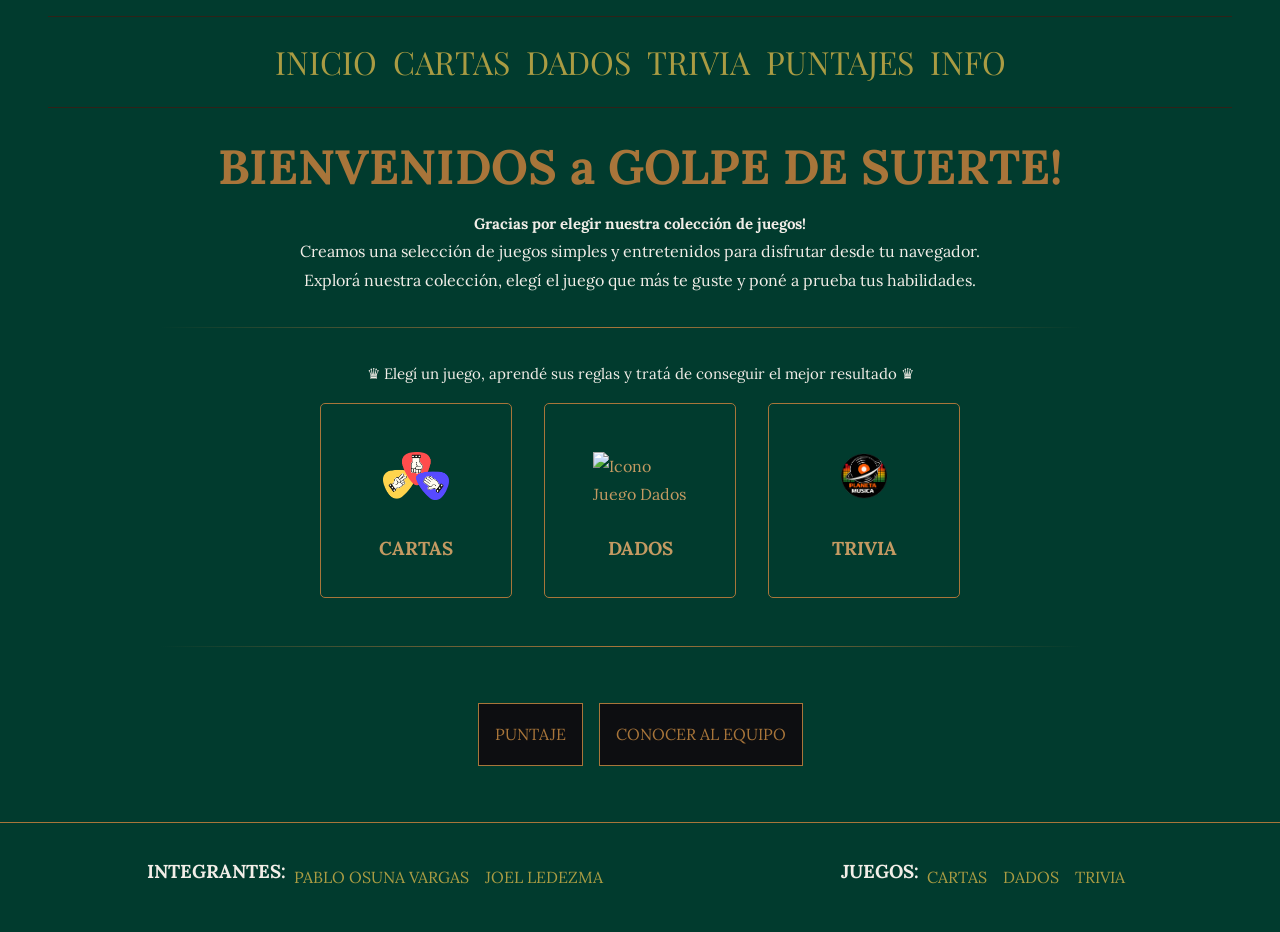
==== index.html @ bc7c161a "actualizado de <title>" ====
<!doctype html>
<html lang="es">
  <head>
    <meta charset="utf-8" />
    <link href="css/estilos.css" rel="stylesheet" />
    <!-- FUENTE TÍTULOS IMPORTANTES-->
    <link rel="preconnect" href="https://fonts.googleapis.com" />
    <link rel="preconnect" href="https://fonts.gstatic.com" crossorigin />
    <link
      href="https://fonts.googleapis.com/css2?family=Playfair+Display:ital,wght@0,400..900;1,400..900&display=swap"
      rel="stylesheet"/>
    <!--FUENTE TEXTO-->
    <link rel="preconnect" href="https://fonts.googleapis.com" />
    <link rel="preconnect" href="https://fonts.gstatic.com" crossorigin />
    <link href="https://fonts.googleapis.com/css2?family=Lora:ital,wght@0,400..700;1,400..700&family=Playfair+Display:ital,wght@0,400..900;1,400..900&display=swap" rel="stylesheet"/>
    <title>GOLPE DE SUERTE! - INICIO</title>
  </head>

  <body>
    <div id="contenedor">
      <header>
        <nav>
          <ul>
            <li><a href="index.html">INICIO</a></li>
            <li><a href="cartas.html">CARTAS</a></li>
            <li><a href="dados.html">DADOS</a></li>
            <li><a href="trivia.html">TRIVIA</a></li>
            <li><a href="puntajes.html">PUNTAJES</a></li>
            <li><a href="nosotros.html">INFO</a></li>
          </ul>
        </nav>
      </header>

      <main>
        <div class="main-contenido">
          <h2 id="bienvenida">BIENVENIDOS a GOLPE DE SUERTE!</h2>

          <section id="main-inicio">
              <p id="gracias">
                <strong>Gracias por elegir nuestra colección de juegos!</strong>
              </p>
              <p>Creamos una selección de juegos simples y entretenidos para
                disfrutar desde tu navegador. 
              <p>Explorá nuestra colección, elegí
                el juego que más te guste y poné a prueba tus habilidades.
              </p>
            </section>
          </section>

          <hr />

          <section id="bienv-juegos">
            <p class="bienv-corona">
              ♛ Elegí un juego, aprendé sus reglas y tratá de conseguir el mejor resultado ♛
            </p>
            <section id="bienv-seccionjuegos">
              <a href="cartas.html" class="bienv-tarjetas">
                <img src="img/logo-piedra-papel-tijera.png" alt="Icono Juego Cartas"/>
                <span>
                  <h3>CARTAS</h3>
                </span>
              </a>

              <a href="dados.html" class="bienv-tarjetas">
                <img src="img/dado1.png" alt="Icono Juego Dados" />
                <span>
                  <h3>DADOS</h3>
                </span>
              </a>

              <a href="trivia.html" class="bienv-tarjetas">
                <img src="img/planeta-musica.png" alt="Icono Trivia Planeta Musica"/>
                <span>
                  <h3>TRIVIA</h3>
                </span>
              </a>
            </section>
          </section>

          <hr />

          <section id="bienv-accesos">
            <div class="btns-accesos">
              <a href="puntajes.html" id="btn-iniciopuntaje">PUNTAJE</a>
              <a href="nosotros.html" id="btn-inicionosotros">CONOCER AL EQUIPO</a>
            </div>
          </section>
        </div>
      </main>

      <footer>
        <div id="footer-integrantes">
          <h3>INTEGRANTES:</h3>
          <a href="https://github.com/pablo-osuna-vargas">Pablo Osuna Vargas</a>
          <a href="https://github.com/JoelLedz">Joel Ledezma</a>
        </div>

        <div id="footer-juegos">
          <h3>JUEGOS:</h3>
          <a href="cartas.html">Cartas</a>
          <a href="dados.html">Dados</a>
          <a href="trivia.html">Trivia</a>
        </div>
      </footer>
    </div>
  </body>
</html>
---- css/estilos.css ----
/* --------------------------------------------------------------------- || GENERAL || ---------- */

* {
  margin: 0;
  padding: 0;
  box-sizing: border-box;
}

body {
  font-family: "Lora", serif;
  /*background-color: #0d0e11;*/
  background-color: #013b2e;
  line-height: 1.8; /* Mejor legibilidad*/
}

#contenedor {
  margin: 0 auto;
  width: 100%;
  max-width: 1500px;
}

/* --------------------------------------------------------------------- || HEADER || ---------- */

header {
  display: flex;
  flex-direction: column;
  padding: 1rem 3rem;
}

header a:link {
  font-family: "Playfair Display", serif;
  font-size: 2rem;
  text-decoration: none;
  color: #d4b449;
}
header a:hover {
  color: #a8753a;
}
header a:visited {
  color: #a8753a;
}
header a:active {
  color: #a8753a;
}

/* --------------------------------------------------------------------- || NAV || ---------- */

nav {
  display: flex;
  justify-content: center;
  padding: 1rem;
  border-top: 1px solid #302218;
  border-bottom: 1px solid #302218;
}

nav ul {
  display: flex;
  justify-content: center;
  list-style: none;
  margin: 0;
  padding: 0;
}

/*Iba a ser redundante si duplicaba los estilos para ambos elementos asi que simplemente los junté*/
nav a:link,
footer a:link {
  padding: 0.5rem;
  text-decoration: none;
  text-transform: uppercase;
  color: rgba(212, 180, 73, 0.8);
}

nav a:hover,
footer a:hover {
  color: rgb(212, 180, 73);
}
nav a:visited,
footer a:visited {
  color: rgb(250, 120, 73);
}

nav a:active,
footer a:active {
  color: rgb(212, 120, 173);
}

/* --------------------------------------------------------------------- || MAIN || ---------- */
main {
  margin: 0 10rem;
  color: #f2eee8;
}

.main-contenido {
  display: flex;
  flex-direction: column;
}

#bienvenida {
  align-self: center;
  color: #a8753a;
  font-size: 3rem;
}

#bienv-frase {
  font-size: 20px;
}

#bienv-intro {
  margin: 1rem 5rem;
  padding: 1rem;
}

.bienv-corona,
#gracias {
  text-align: center;
  font-size: 15px;
}

#bienv-seccionjuegos {
  display: flex;
  flex-flow: row wrap;
}

#main-inicio,
#bienv-juegos,
#bienv-accesos {
  display: flex;
  flex-direction: column;
  justify-content: center;
  align-items: center;
  text-align: justify;
}

.bienv-tarjetas {
  display: flex;
  flex-direction: column;
  align-items: center;
  gap: 1rem;
  margin: 1rem;
  padding: 2rem !important;
  text-decoration: none;
  border: 1px solid #a8753a;
  border-radius: 5px;
  width: 12rem;
  color: #c49a62;
  transition: transform 0.3s;
}

.bienv-tarjetas:hover {
  transform: scale(1.1);
}

#bienv-accesos {
  display: flex;
  flex-direction: column;
}

.btns-accesos {
  display: flex;
  flex-direction: row;
  margin: 1rem;
  gap: 1rem;
  padding: 0.5rem;
}

.bienv-tarjetas img {
  height: 5rem;
}

#btn-juegorandom,
#btn-iniciopuntaje,
#btn-inicionosotros {
  padding: 1rem;
  background-color: #0d0e11;
  color: #a8753a;
  border: 1px solid #a8753a;
  text-decoration: none;
  transition:
    transform 0.3s,
    color 0.3s;
}

#btn-juegorandom:hover,
#btn-iniciopuntaje:hover,
#btn-inicionosotros:hover {
  color: #8b6540;
  border: 1px solid #8b6540;
  transform: scale(1.1);
}

#main-tablero {
  display: flex;
  flex-direction: column;
  align-items: center;
  height: fit-content;
  width: 25%;
  padding: 1rem;
}

#btns-bienv {
  display: flex;
  justify-content: center;
  gap: 1rem;
}

hr {
  width: 96%;
  border: none;
  height: 1px;
  background: linear-gradient(to right, transparent, #a8753a, transparent);
  margin: 2rem 0;
}

/* --------------------------------------------------------------------- || FOOTER || ---------- */
footer {
  display: flex;
  justify-content: space-around;
  align-items: center;
  margin-top: 2rem;
  padding: 2rem;
  border-top: 1px solid #a8753a;
}

#footer-integrantes,
#footer-juegos {
  display: flex;
  flex-direction: row;
  text-transform: uppercase;
}

footer h3 {
  color: #f2eee8;
}


/*/////////////////////////// Pantalla inicio //////////////////////////////// */

#play {
    height: 35rem;
    background-color: #018164;
    margin-left: 4rem;
    margin-right: 4rem;
    display: flex;
    justify-content: center;
align-items: center;
flex-direction: column;

}
#play img {
    width: 30%;
    margin-bottom: 4rem;
}

/*/////////////////////////// Pantalla reglas //////////////////////////////// */

#reglas{
    color: white;
    background-color: #018164;
    height: 35rem;
    padding-top: 0.5rem;
    margin-left: 4rem;
    margin-right: 4rem;
    display: flex;
    justify-content: center;
    align-items: center;
    flex-direction: column;
}



/* ============== */
/* ESTILOS CARTAS */
/* ============== */

/*/////////////////////////// Pantalla tableros //////////////////////////////// */

#tableroUno{
    color: white;
    background-color: #018164;
     height: 35rem;
    padding-top: 0.5rem;
    margin-left: 4rem;
    margin-right: 4rem;
    border: 0.3rem solid #ff4d4d;
}
#tableroUno img {
    width: 30%;
}
#tablero-dos{
    color: white;
    background-color: #018164;
     height: 35rem;
    padding-top: 0.5rem;
    margin-left: 4rem;
    margin-right: 4rem;
    border: 0.3rem solid #ffd44d;
}
#tablero-dos img {
    width: 30%;
}
.puntaje{
    margin-top: 2rem;
    margin-bottom: 0.5rem;
}
#cartas ,#cartas-dos{
    display: flex;
    justify-content: center;
    align-items: center;
    width: 40rem;
    margin: 0 auto;
}

#tiempo {
    margin-left: 63rem;
}
#cartas button img{
    width: 100%;
    
}
#cartas-dos button img{
    width: 100%;
}
/*/////////////////////////// Pantalla de ganste //////////////////////////////// */
#ganaste{
    background-color: #018164;
    color: white;
     height: 35rem;
    padding-top: 0.5rem;
    margin-left: 4rem;
    margin-right: 4rem;
}
#ganaste img {
    width: 45%;
    margin-top: 2rem;
}
#inicio {
    margin-left: 1rem;
}






/* ============== */
/* ESTILOS TRIVIA */
/* ============== */
.trivia,
.portada,
.instrucciones,
.juego,
.interfaz,
.tablero2 {
  display: flex;
  justify-content: center;
  align-items: center;
}

.trivia,
.portada,
.instrucciones,
.juego {
  flex-direction: column;
}

.interfaz,
.tablero2 {
  flex-direction: row;
}

.tablero1 {
  display: block;
}
.tablero1,
.tablero2 {
  width: 50%;
}
.tablero1 div {
  margin: 1rem;
  padding: 1rem;
}

.pregunta,
.mensaje {
  width: 100%;
  height: 3rem;
}

/* estilo para span de pregunta */
.jugadorActual {
  font-weight: bold;
  font-size: 1.4rem;
  color: rgba(250, 0, 70, 1);
  text-transform: uppercase;
}

.instrucciones ul {
  margin: 0;
  padding: 0;
}
.ayuda {
  position: absolute;
  background-color: rgba(250, 220, 0, 0.9);
}
.ayuda ul {
  margin: 0;
  padding: 0;
}
.instrucciones ul li,
.ayuda ul li {
  display: block;
}

img {
  margin: 0;
  padding: 1rem;
}

#bloques1,
#bloques2 {
  width: 8rem;
  height: 25rem;
  display: flex;
  flex-direction: column;
  justify-content: flex-end;
}

.bloque {
  width: 90%;
  height: 4rem;
  margin: 0;
  flex-shrink: 0;
  display: flex;
  align-items: center;
  justify-content: center;
}

.negro {
  background-color: black;
}
.azul {
  background-color: blue;
}
.rojo {
  background-color: red;
}
.verde {
  background-color: green;
}
.amarillo {
  background-color: yellow;
}
.blanco {
  background-color: white;
}

/* ======================= */
/* ESTILOS PUNTAJES TRIVIA */
/* ======================= */
#rankingTrivia {
  display: flex;
  justify-content: center;
  align-items: center;
}

#rankingTrivia ol {
  margin: 0;
  padding: 0;
}

/* ================== */
/* FIN ESTILOS TRIVIA */
/* ================== */
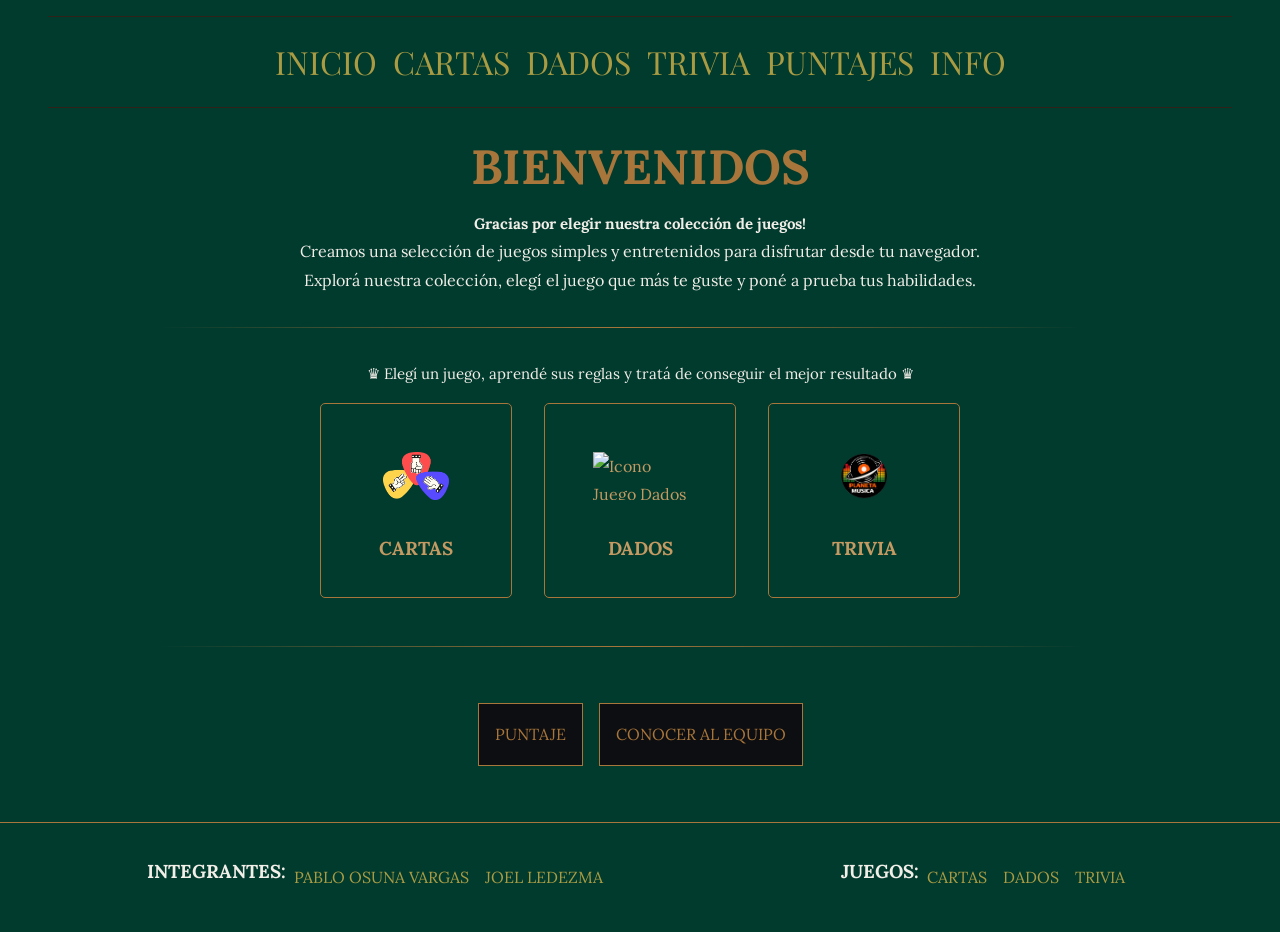
==== commit 56de1dd4: "Merge branch 'main' of https://github.com/pablo-osuna-vargas/IG2026-Tp1-juegos" ====
--- a/index.html
+++ b/index.html
@@ -13,7 +13,7 @@
     <link rel="preconnect" href="https://fonts.googleapis.com" />
     <link rel="preconnect" href="https://fonts.gstatic.com" crossorigin />
     <link href="https://fonts.googleapis.com/css2?family=Lora:ital,wght@0,400..700;1,400..700&family=Playfair+Display:ital,wght@0,400..900;1,400..900&display=swap" rel="stylesheet"/>
-    <title>GOLPE DE SUERTE! - INICIO</title>
+    <title>TP1 - INICIO</title>
   </head>
 
   <body>
@@ -33,7 +33,7 @@
 
       <main>
         <div class="main-contenido">
-          <h2 id="bienvenida">BIENVENIDOS a GOLPE DE SUERTE!</h2>
+          <h2 id="bienvenida">BIENVENIDOS</h2>
 
           <section id="main-inicio">
               <p id="gracias">
@@ -92,7 +92,7 @@
         <div id="footer-integrantes">
           <h3>INTEGRANTES:</h3>
           <a href="https://github.com/pablo-osuna-vargas">Pablo Osuna Vargas</a>
-          <a href="https://github.com/JoelLedz">Joel Ledezma</a>
+          <a href="https://github.com/">Joel Ledezma</a>
         </div>
 
         <div id="footer-juegos">
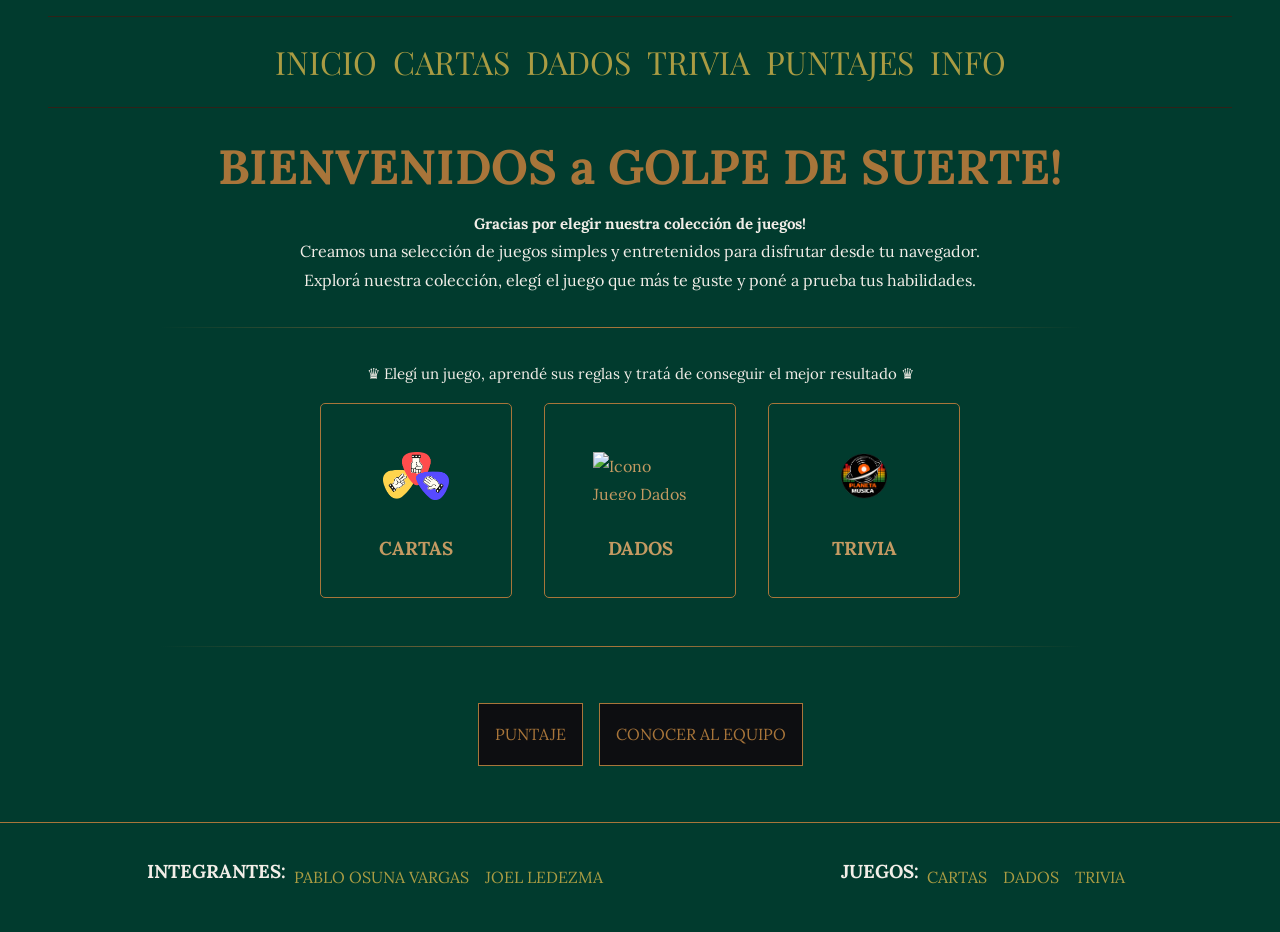
==== commit c6865340: "Merge branch 'main' of https://github.com/pablo-osuna-vargas/IG2026-Tp1-juegos" ====
--- a/index.html
+++ b/index.html
@@ -13,7 +13,7 @@
     <link rel="preconnect" href="https://fonts.googleapis.com" />
     <link rel="preconnect" href="https://fonts.gstatic.com" crossorigin />
     <link href="https://fonts.googleapis.com/css2?family=Lora:ital,wght@0,400..700;1,400..700&family=Playfair+Display:ital,wght@0,400..900;1,400..900&display=swap" rel="stylesheet"/>
-    <title>TP1 - INICIO</title>
+    <title>GOLPE DE SUERTE! - INICIO</title>
   </head>
 
   <body>
@@ -33,7 +33,7 @@
 
       <main>
         <div class="main-contenido">
-          <h2 id="bienvenida">BIENVENIDOS</h2>
+          <h2 id="bienvenida">BIENVENIDOS a GOLPE DE SUERTE!</h2>
 
           <section id="main-inicio">
               <p id="gracias">
@@ -92,7 +92,7 @@
         <div id="footer-integrantes">
           <h3>INTEGRANTES:</h3>
           <a href="https://github.com/pablo-osuna-vargas">Pablo Osuna Vargas</a>
-          <a href="https://github.com/">Joel Ledezma</a>
+          <a href="https://github.com/JoelLedz">Joel Ledezma</a>
         </div>
 
         <div id="footer-juegos">
--- a/css/estilos.css
+++ b/css/estilos.css
@@ -233,10 +233,15 @@
 }
 
 
+/* =================================================================================================*/
+/* ===================================  ESTILOS CARTAS  ============================================*/
+/* =================================================================================================*/
+
 /*/////////////////////////// Pantalla inicio //////////////////////////////// */
 
 #play {
     height: 35rem;
+    width: 70rem;
     background-color: #018164;
     margin-left: 4rem;
     margin-right: 4rem;
@@ -247,8 +252,12 @@
 
 }
 #play img {
-    width: 30%;
+    width: 35%;
     margin-bottom: 4rem;
+}
+#btJugar {
+  width: 10rem;
+  height: 2rem;
 }
 
 /*/////////////////////////// Pantalla reglas //////////////////////////////// */
@@ -257,65 +266,68 @@
     color: white;
     background-color: #018164;
     height: 35rem;
-    padding-top: 0.5rem;
+    width: 70rem;
+    padding: 3rem;
     margin-left: 4rem;
     margin-right: 4rem;
-    display: flex;
+}
+#reglas ul {
+  list-style: none;
+}
+#btcSig {
+  margin-top: 2rem;
+    width: 10rem;
+  height: 2rem;
+}
+/*/////////////////////////// Pantalla tableros //////////////////////////////// */
+
+#tableroUno{
+    color: white;
+     text-align: center;
+    background-color: #018164;
+    height: 35rem;
+    width: 70rem;
+    padding-top: 0.5rem;
+    border: 0.3rem solid #ff4d4d;
+}
+#tableroUno img {
+   display: flex;
     justify-content: center;
     align-items: center;
-    flex-direction: column;
-}
-
-
-
-/* ============== */
-/* ESTILOS CARTAS */
-/* ============== */
-
-/*/////////////////////////// Pantalla tableros //////////////////////////////// */
-
-#tableroUno{
+    width: 30%;
+    margin: 0 auto;
+}
+#tablero-dos{
     color: white;
+     text-align: center;
     background-color: #018164;
      height: 35rem;
-    padding-top: 0.5rem;
-    margin-left: 4rem;
-    margin-right: 4rem;
-    border: 0.3rem solid #ff4d4d;
-}
-#tableroUno img {
-    width: 30%;
-}
-#tablero-dos{
-    color: white;
-    background-color: #018164;
-     height: 35rem;
+    width: 70rem;
     padding-top: 0.5rem;
     margin-left: 4rem;
     margin-right: 4rem;
     border: 0.3rem solid #ffd44d;
 }
 #tablero-dos img {
+   display: flex;
+    justify-content: center;
+    align-items: center;
+        margin: 0 auto;
     width: 30%;
 }
 .puntaje{
     margin-top: 2rem;
-    margin-bottom: 0.5rem;
 }
 #cartas ,#cartas-dos{
     display: flex;
     justify-content: center;
     align-items: center;
-    width: 40rem;
+    width: 30rem;
     margin: 0 auto;
-}
-
-#tiempo {
-    margin-left: 63rem;
+    margin-top: 0.5rem;
 }
 #cartas button img{
     width: 100%;
-    
 }
 #cartas-dos button img{
     width: 100%;
@@ -323,18 +335,25 @@
 /*/////////////////////////// Pantalla de ganste //////////////////////////////// */
 #ganaste{
     background-color: #018164;
+     text-align: center;
     color: white;
      height: 35rem;
-    padding-top: 0.5rem;
-    margin-left: 4rem;
-    margin-right: 4rem;
+    width: 70rem;
+
 }
 #ganaste img {
+  display: flex;
+    justify-content: center;
+    align-items: center;
+      margin: 0 auto;
+      margin-top: 2rem;
     width: 45%;
-    margin-top: 2rem;
 }
 #inicio {
-    margin-left: 1rem;
+     text-align: center;
+    margin-top: 1rem;
+      width: 10rem;
+      height: 2rem;
 }
 
 
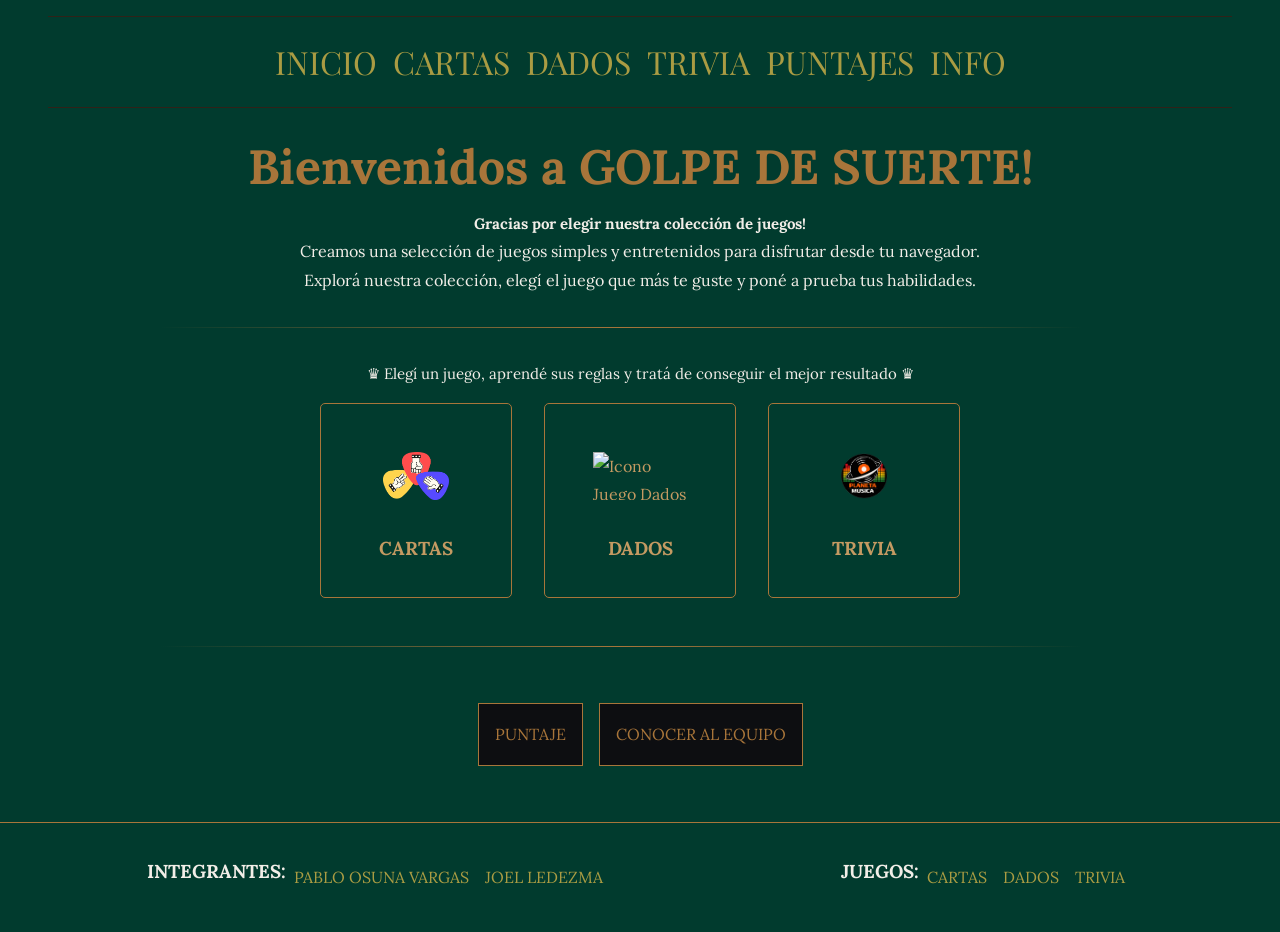
==== commit b14dc02a: "actualizacion README y estilos trivia" ====
--- a/index.html
+++ b/index.html
@@ -33,7 +33,7 @@
 
       <main>
         <div class="main-contenido">
-          <h2 id="bienvenida">BIENVENIDOS a GOLPE DE SUERTE!</h2>
+          <h2 id="bienvenida">Bienvenidos a GOLPE DE SUERTE!</h2>
 
           <section id="main-inicio">
               <p id="gracias">
--- a/css/estilos.css
+++ b/css/estilos.css
@@ -419,7 +419,7 @@
 }
 .ayuda {
   position: absolute;
-  background-color: rgba(250, 220, 0, 0.9);
+  background-color: rgba(220, 100, 0, 1.0);
 }
 .ayuda ul {
   margin: 0;
@@ -442,6 +442,7 @@
   display: flex;
   flex-direction: column;
   justify-content: flex-end;
+  border: solid whitesmoke; 1px;
 }
 
 .bloque {
@@ -476,13 +477,13 @@
 /* ======================= */
 /* ESTILOS PUNTAJES TRIVIA */
 /* ======================= */
-#rankingTrivia {
-  display: flex;
-  justify-content: center;
-  align-items: center;
-}
-
-#rankingTrivia ol {
+#rankingTrivia, #rankingPpt {
+  display: flex;
+  justify-content: center;
+  align-items: center;
+}
+
+#rankingTrivia ol, #rankingPpt ol {
   margin: 0;
   padding: 0;
 }
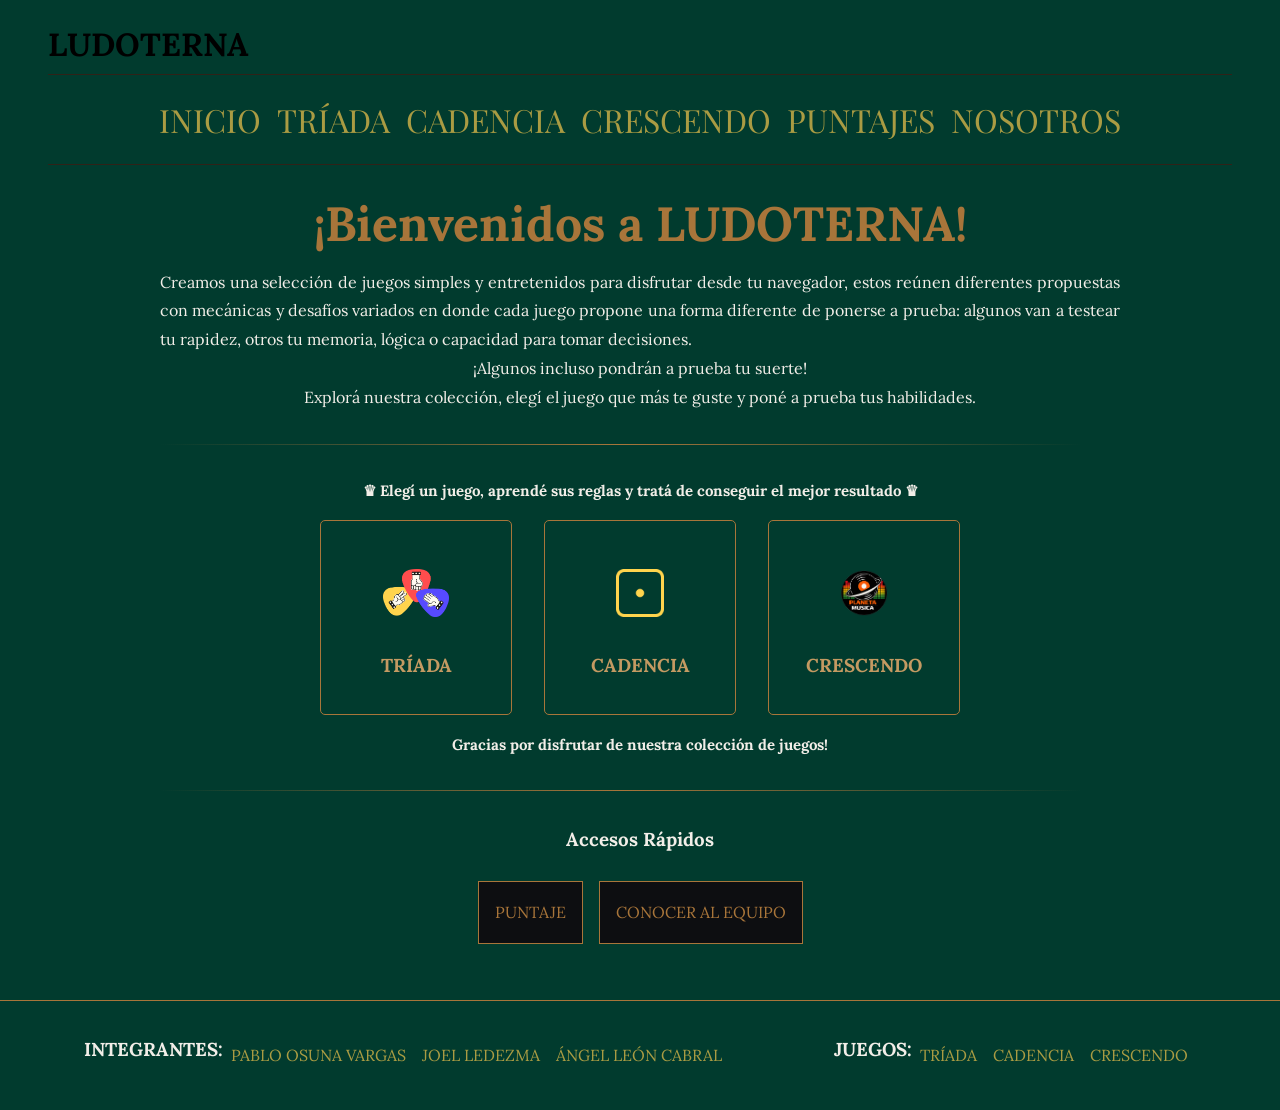
==== commit 69544bb2: "CORRECCIONES RECUPERATORIO PARTE 1: BORRADOR HTML Elecciones de nombres para el sitio y los juegos s" ====
--- a/index.html
+++ b/index.html
@@ -1,88 +1,116 @@
 <!doctype html>
 <html lang="es">
   <head>
-    <meta charset="utf-8" />
+    <meta charset="UTF-8" />
+    <meta name="viewport" content="width=device-width, initial-scale=1.0" />
     <link href="css/estilos.css" rel="stylesheet" />
+
     <!-- FUENTE TÍTULOS IMPORTANTES-->
     <link rel="preconnect" href="https://fonts.googleapis.com" />
     <link rel="preconnect" href="https://fonts.gstatic.com" crossorigin />
     <link
       href="https://fonts.googleapis.com/css2?family=Playfair+Display:ital,wght@0,400..900;1,400..900&display=swap"
-      rel="stylesheet"/>
+      rel="stylesheet"
+    />
+
     <!--FUENTE TEXTO-->
     <link rel="preconnect" href="https://fonts.googleapis.com" />
     <link rel="preconnect" href="https://fonts.gstatic.com" crossorigin />
-    <link href="https://fonts.googleapis.com/css2?family=Lora:ital,wght@0,400..700;1,400..700&family=Playfair+Display:ital,wght@0,400..900;1,400..900&display=swap" rel="stylesheet"/>
-    <title>GOLPE DE SUERTE! - INICIO</title>
+    <link
+      href="https://fonts.googleapis.com/css2?family=Lora:ital,wght@0,400..700;1,400..700&family=Playfair+Display:ital,wght@0,400..900;1,400..900&display=swap"
+      rel="stylesheet"
+    />
+
+    <title>INICIO - Ludoterna</title>
   </head>
 
   <body>
     <div id="contenedor">
       <header>
+        <h1>LUDOTERNA</h1>
         <nav>
           <ul>
             <li><a href="index.html">INICIO</a></li>
-            <li><a href="cartas.html">CARTAS</a></li>
-            <li><a href="dados.html">DADOS</a></li>
-            <li><a href="trivia.html">TRIVIA</a></li>
+            <li><a href="cartas.html">TRÍADA</a></li>
+            <li><a href="dados.html">CADENCIA</a></li>
+            <li><a href="preguntas.html">CRESCENDO</a></li>
             <li><a href="puntajes.html">PUNTAJES</a></li>
-            <li><a href="nosotros.html">INFO</a></li>
+            <li><a href="nosotros.html">NOSOTROS</a></li>
           </ul>
         </nav>
       </header>
 
       <main>
         <div class="main-contenido">
-          <h2 id="bienvenida">Bienvenidos a GOLPE DE SUERTE!</h2>
+          <h2 id="bienvenida">¡Bienvenidos a LUDOTERNA!</h2>
 
           <section id="main-inicio">
-              <p id="gracias">
-                <strong>Gracias por elegir nuestra colección de juegos!</strong>
-              </p>
-              <p>Creamos una selección de juegos simples y entretenidos para
-                disfrutar desde tu navegador. 
-              <p>Explorá nuestra colección, elegí
-                el juego que más te guste y poné a prueba tus habilidades.
-              </p>
-            </section>
+            <p>
+              Creamos una selección de juegos simples y entretenidos para
+              disfrutar desde tu navegador, estos reúnen diferentes propuestas
+              con mecánicas y desafíos variados en donde cada juego propone una
+              forma diferente de ponerse a prueba: algunos van a testear tu
+              rapidez, otros tu memoria, lógica o capacidad para tomar
+              decisiones.
+            </p>
+
+            <p>¡Algunos incluso pondrán a prueba tu suerte!</p>
+
+            <p>
+              Explorá nuestra colección, elegí el juego que más te guste y poné
+              a prueba tus habilidades.
+            </p>
           </section>
 
           <hr />
 
           <section id="bienv-juegos">
-            <p class="bienv-corona">
-              ♛ Elegí un juego, aprendé sus reglas y tratá de conseguir el mejor resultado ♛
-            </p>
+            <h3 class="bienv-corona">
+              ♛ Elegí un juego, aprendé sus reglas y tratá de conseguir el mejor
+              resultado ♛
+            </h3>
             <section id="bienv-seccionjuegos">
               <a href="cartas.html" class="bienv-tarjetas">
-                <img src="img/logo-piedra-papel-tijera.png" alt="Icono Juego Cartas"/>
+                <img
+                  src="img/logo-piedra-papel-tijera.png"
+                  alt="Icono Juego Tríada"
+                />
                 <span>
-                  <h3>CARTAS</h3>
+                  <h3>TRÍADA</h3>
                 </span>
               </a>
 
               <a href="dados.html" class="bienv-tarjetas">
-                <img src="img/dado1.png" alt="Icono Juego Dados" />
+                <img src="img/dado1.png" alt="Icono Juego Cadencia" />
                 <span>
-                  <h3>DADOS</h3>
+                  <h3>CADENCIA</h3>
                 </span>
               </a>
 
-              <a href="trivia.html" class="bienv-tarjetas">
-                <img src="img/planeta-musica.png" alt="Icono Trivia Planeta Musica"/>
+              <a href="preguntas.html" class="bienv-tarjetas">
+                <img src="img/planeta-musica.png" alt="Icono Juego Crescendo" />
                 <span>
-                  <h3>TRIVIA</h3>
+                  <h3>CRESCENDO</h3>
                 </span>
               </a>
             </section>
+
+            <p id="gracias">
+              <strong
+                >Gracias por disfrutar de nuestra colección de juegos!</strong
+              >
+            </p>
           </section>
 
           <hr />
 
           <section id="bienv-accesos">
+            <h3>Accesos Rápidos</h3>
             <div class="btns-accesos">
               <a href="puntajes.html" id="btn-iniciopuntaje">PUNTAJE</a>
-              <a href="nosotros.html" id="btn-inicionosotros">CONOCER AL EQUIPO</a>
+              <a href="nosotros.html" id="btn-inicionosotros"
+                >CONOCER AL EQUIPO</a
+              >
             </div>
           </section>
         </div>
@@ -93,13 +121,14 @@
           <h3>INTEGRANTES:</h3>
           <a href="https://github.com/pablo-osuna-vargas">Pablo Osuna Vargas</a>
           <a href="https://github.com/JoelLedz">Joel Ledezma</a>
+          <a href="https://github.com/AngelLeonSalvador">Ángel León Cabral</a>
         </div>
 
         <div id="footer-juegos">
           <h3>JUEGOS:</h3>
-          <a href="cartas.html">Cartas</a>
-          <a href="dados.html">Dados</a>
-          <a href="trivia.html">Trivia</a>
+          <a href="cartas.html">Tríada</a>
+          <a href="dados.html">Cadencia</a>
+          <a href="preguntas.html">Crescendo</a>
         </div>
       </footer>
     </div>
--- a/css/estilos.css
+++ b/css/estilos.css
@@ -231,10 +231,24 @@
 footer h3 {
   color: #f2eee8;
 }
-
-
 /* =================================================================================================*/
 /* ===================================  ESTILOS CARTAS  ============================================*/
+/* =================================================================================================*/
+
+#dados {
+  display: flex;
+}
+
+#dado1,
+#dado2 {
+width: auto;
+}
+#img-dado1,
+#img-dado2 {
+  width: 12rem;
+}
+/* =================================================================================================*/
+/* ===================================  ESTILOS  PPT  ============================================*/
 /* =================================================================================================*/
 
 /*/////////////////////////// Pantalla inicio //////////////////////////////// */
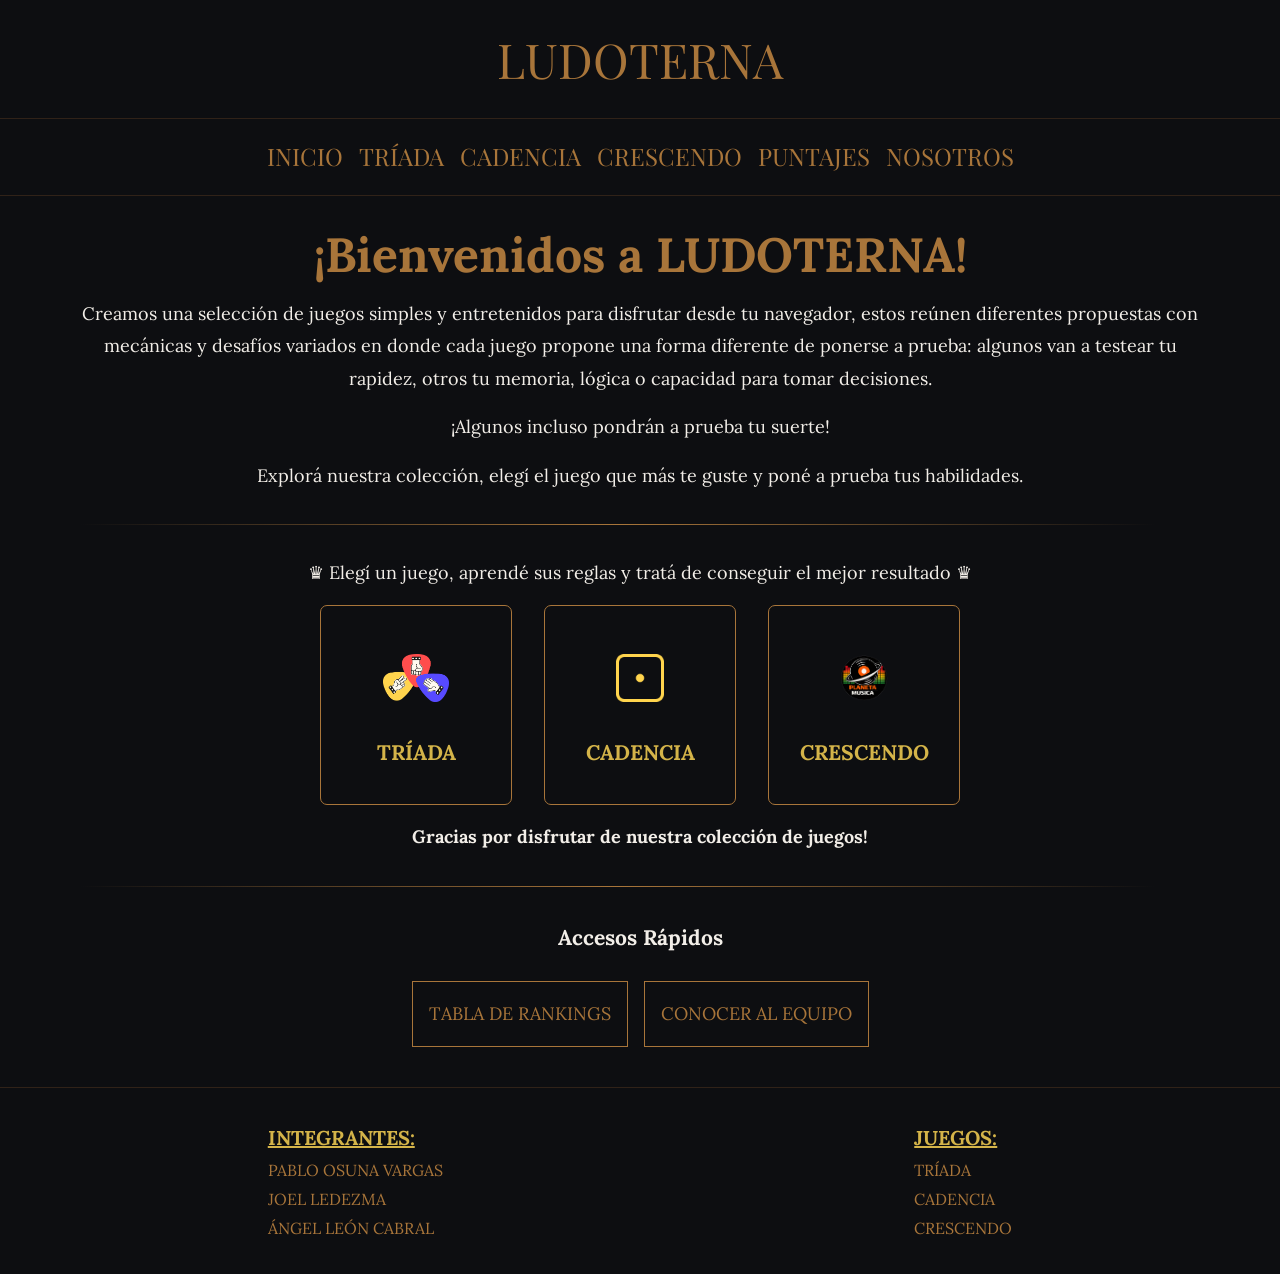
==== commit 3f3ebcc2: "CSS General y CSS Tríada Cambios a los estilos generales del sitio y al juego Tríada. Cambios en htm" ====
--- a/index.html
+++ b/index.html
@@ -27,7 +27,7 @@
   <body>
     <div id="contenedor">
       <header>
-        <h1>LUDOTERNA</h1>
+        <a href="index.html">LUDOTERNA</a>
         <nav>
           <ul>
             <li><a href="index.html">INICIO</a></li>
@@ -41,10 +41,10 @@
       </header>
 
       <main>
-        <div class="main-contenido">
-          <h2 id="bienvenida">¡Bienvenidos a LUDOTERNA!</h2>
+        <div class="index-contenido">
+          <h2 id="index-bienvenida">¡Bienvenidos a LUDOTERNA!</h2>
 
-          <section id="main-inicio">
+          <section id="index-inicio">
             <p>
               Creamos una selección de juegos simples y entretenidos para
               disfrutar desde tu navegador, estos reúnen diferentes propuestas
@@ -54,7 +54,9 @@
               decisiones.
             </p>
 
-            <p>¡Algunos incluso pondrán a prueba tu suerte!</p>
+            <p id="index-suerte">
+              ¡Algunos incluso pondrán a prueba tu suerte!
+            </p>
 
             <p>
               Explorá nuestra colección, elegí el juego que más te guste y poné
@@ -64,12 +66,13 @@
 
           <hr />
 
-          <section id="bienv-juegos">
-            <h3 class="bienv-corona">
+          <section id="index-juegos">
+            <p>
               ♛ Elegí un juego, aprendé sus reglas y tratá de conseguir el mejor
               resultado ♛
-            </h3>
-            <section id="bienv-seccionjuegos">
+            </p>
+
+            <section id="seccion-juegos">
               <a href="cartas.html" class="bienv-tarjetas">
                 <img
                   src="img/logo-piedra-papel-tijera.png"
@@ -95,7 +98,7 @@
               </a>
             </section>
 
-            <p id="gracias">
+            <p>
               <strong
                 >Gracias por disfrutar de nuestra colección de juegos!</strong
               >
@@ -104,13 +107,11 @@
 
           <hr />
 
-          <section id="bienv-accesos">
+          <section id="index-accesos">
             <h3>Accesos Rápidos</h3>
             <div class="btns-accesos">
-              <a href="puntajes.html" id="btn-iniciopuntaje">PUNTAJE</a>
-              <a href="nosotros.html" id="btn-inicionosotros"
-                >CONOCER AL EQUIPO</a
-              >
+              <a href="puntajes.html" class="btns-index">TABLA DE RANKINGS</a>
+              <a href="nosotros.html" class="btns-index">CONOCER AL EQUIPO</a>
             </div>
           </section>
         </div>
--- a/css/estilos.css
+++ b/css/estilos.css
@@ -8,9 +8,8 @@
 
 body {
   font-family: "Lora", serif;
-  /*background-color: #0d0e11;*/
-  background-color: #013b2e;
-  line-height: 1.8; /* Mejor legibilidad*/
+  background-color: #0d0e11;
+  line-height: 1.8;
 }
 
 #contenedor {
@@ -24,15 +23,17 @@
 header {
   display: flex;
   flex-direction: column;
-  padding: 1rem 3rem;
 }
 
 header a:link {
+  align-self: center;
+  padding: 1rem;
   font-family: "Playfair Display", serif;
-  font-size: 2rem;
+  font-size: 3rem;
   text-decoration: none;
-  color: #d4b449;
-}
+  color: #a8753a;
+}
+
 header a:hover {
   color: #a8753a;
 }
@@ -61,74 +62,102 @@
   padding: 0;
 }
 
-/*Iba a ser redundante si duplicaba los estilos para ambos elementos asi que simplemente los junté*/
-nav a:link,
-footer a:link {
+nav a:link {
   padding: 0.5rem;
   text-decoration: none;
   text-transform: uppercase;
-  color: rgba(212, 180, 73, 0.8);
-}
-
-nav a:hover,
+  font-size: 1.5rem;
+  color: #a8753a;
+}
+nav a:visited {
+  color: #704a26;
+}
+
+nav a:hover {
+  color: #d4b449;
+}
+
+nav a:active {
+  color: #f2eee8;
+}
+
+/* --------------------------------------------------------------------- || MAIN || ---------- */
+
+main {
+  margin: 1rem 5rem;
+  color: #f2eee8;
+}
+
+/* --------------------------------------------------------------------- || FOOTER || ---------- */
+
+footer {
+  display: flex;
+  justify-content: space-around;
+  padding: 2rem;
+  border-top: 1px solid #302218;
+  color: #d4b449;
+}
+
+#footer-integrantes,
+#footer-juegos {
+  display: flex;
+  flex-direction: column;
+}
+
+footer h3 {
+  font-size: 20px;
+  text-decoration: underline;
+}
+
+footer a:link {
+  text-decoration: none;
+  text-transform: uppercase;
+  color: #a8753a;
+}
+
+footer a:visited {
+  color: #704a26;
+}
+
 footer a:hover {
-  color: rgb(212, 180, 73);
-}
-nav a:visited,
-footer a:visited {
-  color: rgb(250, 120, 73);
-}
-
-nav a:active,
+  color: #d4b449;
+}
+
 footer a:active {
-  color: rgb(212, 120, 173);
-}
-
-/* --------------------------------------------------------------------- || MAIN || ---------- */
-main {
-  margin: 0 10rem;
   color: #f2eee8;
 }
 
-.main-contenido {
-  display: flex;
-  flex-direction: column;
-}
-
-#bienvenida {
+/* --------------------------------------------------------------------- || INDEX || ---------- */
+
+.index-contenido {
+  display: flex;
+  flex-direction: column;
+  font-size: 18px;
+}
+
+#index-bienvenida {
   align-self: center;
   color: #a8753a;
   font-size: 3rem;
 }
 
-#bienv-frase {
-  font-size: 20px;
-}
-
-#bienv-intro {
-  margin: 1rem 5rem;
-  padding: 1rem;
-}
-
-.bienv-corona,
-#gracias {
+#index-suerte {
+  margin: 1rem;
+}
+
+#seccion-juegos {
+  display: flex;
+  flex-flow: row wrap;
+}
+
+#index-inicio,
+#index-juegos,
+#index-accesos {
+  display: flex;
+  flex-direction: column;
+  justify-content: center;
+  align-items: center;
   text-align: center;
-  font-size: 15px;
-}
-
-#bienv-seccionjuegos {
-  display: flex;
-  flex-flow: row wrap;
-}
-
-#main-inicio,
-#bienv-juegos,
-#bienv-accesos {
-  display: flex;
-  flex-direction: column;
-  justify-content: center;
-  align-items: center;
-  text-align: justify;
 }
 
 .bienv-tarjetas {
@@ -140,9 +169,9 @@
   padding: 2rem !important;
   text-decoration: none;
   border: 1px solid #a8753a;
-  border-radius: 5px;
+  border-radius: 7px;
   width: 12rem;
-  color: #c49a62;
+  color: #d4b449;
   transition: transform 0.3s;
 }
 
@@ -150,9 +179,8 @@
   transform: scale(1.1);
 }
 
-#bienv-accesos {
-  display: flex;
-  flex-direction: column;
+.bienv-tarjetas img {
+  height: 5rem;
 }
 
 .btns-accesos {
@@ -163,44 +191,17 @@
   padding: 0.5rem;
 }
 
-.bienv-tarjetas img {
-  height: 5rem;
-}
-
-#btn-juegorandom,
-#btn-iniciopuntaje,
-#btn-inicionosotros {
+.btns-index {
   padding: 1rem;
   background-color: #0d0e11;
   color: #a8753a;
   border: 1px solid #a8753a;
   text-decoration: none;
-  transition:
-    transform 0.3s,
-    color 0.3s;
-}
-
-#btn-juegorandom:hover,
-#btn-iniciopuntaje:hover,
-#btn-inicionosotros:hover {
-  color: #8b6540;
-  border: 1px solid #8b6540;
+  transition: transform 0.3s;
+}
+
+.btns-index:hover {
   transform: scale(1.1);
-}
-
-#main-tablero {
-  display: flex;
-  flex-direction: column;
-  align-items: center;
-  height: fit-content;
-  width: 25%;
-  padding: 1rem;
-}
-
-#btns-bienv {
-  display: flex;
-  justify-content: center;
-  gap: 1rem;
 }
 
 hr {
@@ -211,169 +212,202 @@
   margin: 2rem 0;
 }
 
-/* --------------------------------------------------------------------- || FOOTER || ---------- */
-footer {
-  display: flex;
-  justify-content: space-around;
-  align-items: center;
-  margin-top: 2rem;
+/* --------------------------------------------------------------------- || NOSOTROS || ---------- */
+
+#nosotros-info {
+  margin: 1rem;
+  display: flex;
+  align-items: center;
+  flex-flow: column;
+  text-align: justify;
+}
+
+#nosotros-info h2 {
+  margin: 0.5rem;
+}
+
+#nosotros-info a:link {
+  text-decoration: none;
+  text-transform: uppercase;
+  color: #a8753a;
+}
+
+#nosotros-info a:visited {
+  color: #704a26;
+}
+
+#nosotros-info a:hover {
+  color: #d4b449;
+  text-decoration: underline;
+}
+
+#nosotros-info a:active {
+  color: #f2eee8;
+}
+
+/* --------------------------------------------------------------------- || PUNTAJES || ---------- */
+
+#puntajes {
+  display: flex;
+  flex-direction: row;
+  gap: 10rem;
+  margin: 1rem;
   padding: 2rem;
-  border-top: 1px solid #a8753a;
-}
-
-#footer-integrantes,
-#footer-juegos {
-  display: flex;
-  flex-direction: row;
+  justify-content: center;
+}
+
+#puntajes h2 {
+  color: #a8753a;
+}
+
+.ranking-juegos {
+  display: flex;
+  flex-direction: column;
+  align-items: center;
+}
+
+.ranking-vacio {
+  margin: 0.5rem;
+  padding: 0.5rem;
+  border: 1px solid #a8753a;
+  border-radius: 10px;
+  text-align: center;
+}
+
+/* --------------------------------------------------------------------- || JUEGOS (ESTILOS EN COMÚN) || ---------- */
+
+.tablero {
+  display: flex;
+  align-items: center;
+  justify-content: center;
+  width: 100%;
+  max-width: 1200px;
+  height: fit-content;
+  margin: 1rem auto;
+  padding: 1rem;
+  border: 1px solid #a8753a;
+  border-radius: 10px;
+}
+
+.logo-juego {
+  width: 40%;
+}
+
+.portada-btns {
+  display: flex;
+  justify-content: space-evenly;
+}
+
+.btn-jugar {
+  margin: 1rem 10rem;
+  padding: 2rem;
+  background-color: #0d0e11;
+  color: #a8753a;
+  border: 1px solid #a8753a;
+  border-radius: 5px;
   text-transform: uppercase;
-}
-
-footer h3 {
-  color: #f2eee8;
-}
-/* =================================================================================================*/
-/* ===================================  ESTILOS CARTAS  ============================================*/
-/* =================================================================================================*/
-
-#dados {
-  display: flex;
-}
-
-#dado1,
-#dado2 {
-width: auto;
-}
-#img-dado1,
-#img-dado2 {
-  width: 12rem;
-}
-/* =================================================================================================*/
-/* ===================================  ESTILOS  PPT  ============================================*/
-/* =================================================================================================*/
-
-/*/////////////////////////// Pantalla inicio //////////////////////////////// */
-
-#play {
-    height: 35rem;
-    width: 70rem;
-    background-color: #018164;
-    margin-left: 4rem;
-    margin-right: 4rem;
-    display: flex;
-    justify-content: center;
-align-items: center;
-flex-direction: column;
-
-}
-#play img {
-    width: 35%;
-    margin-bottom: 4rem;
-}
-#btJugar {
-  width: 10rem;
-  height: 2rem;
-}
-
-/*/////////////////////////// Pantalla reglas //////////////////////////////// */
-
-#reglas{
-    color: white;
-    background-color: #018164;
-    height: 35rem;
-    width: 70rem;
-    padding: 3rem;
-    margin-left: 4rem;
-    margin-right: 4rem;
-}
-#reglas ul {
-  list-style: none;
-}
-#btcSig {
-  margin-top: 2rem;
-    width: 10rem;
-  height: 2rem;
-}
-/*/////////////////////////// Pantalla tableros //////////////////////////////// */
-
-#tableroUno{
-    color: white;
-     text-align: center;
-    background-color: #018164;
-    height: 35rem;
-    width: 70rem;
-    padding-top: 0.5rem;
-    border: 0.3rem solid #ff4d4d;
-}
-#tableroUno img {
-   display: flex;
-    justify-content: center;
-    align-items: center;
-    width: 30%;
-    margin: 0 auto;
-}
-#tablero-dos{
-    color: white;
-     text-align: center;
-    background-color: #018164;
-     height: 35rem;
-    width: 70rem;
-    padding-top: 0.5rem;
-    margin-left: 4rem;
-    margin-right: 4rem;
-    border: 0.3rem solid #ffd44d;
-}
-#tablero-dos img {
-   display: flex;
-    justify-content: center;
-    align-items: center;
-        margin: 0 auto;
-    width: 30%;
-}
-.puntaje{
-    margin-top: 2rem;
-}
-#cartas ,#cartas-dos{
-    display: flex;
-    justify-content: center;
-    align-items: center;
-    width: 30rem;
-    margin: 0 auto;
-    margin-top: 0.5rem;
-}
-#cartas button img{
-    width: 100%;
-}
-#cartas-dos button img{
-    width: 100%;
-}
-/*/////////////////////////// Pantalla de ganste //////////////////////////////// */
-#ganaste{
-    background-color: #018164;
-     text-align: center;
-    color: white;
-     height: 35rem;
-    width: 70rem;
-
-}
-#ganaste img {
-  display: flex;
-    justify-content: center;
-    align-items: center;
-      margin: 0 auto;
-      margin-top: 2rem;
-    width: 45%;
-}
-#inicio {
-     text-align: center;
-    margin-top: 1rem;
-      width: 10rem;
-      height: 2rem;
-}
-
-
-
-
-
+  font-size: 3rem;
+  font-weight: bold;
+}
+
+.btn-jugar:hover,
+#btnAtras:hover,
+#btnInicio:hover {
+  background-color: #a8753a;
+  color: #0d0e11;
+}
+
+#btnAtras,
+#btnInicio {
+  margin: 1rem 0;
+  padding: 1rem;
+  background-color: #0d0e11;
+  color: #a8753a;
+  border: 1px solid #a8753a;
+  border-radius: 5px;
+  text-transform: uppercase;
+  font-weight: bold;
+}
+
+/* --------------------------------------------------------------------- || TRÍADA || ---------- */
+
+#tableroUno,
+#tableroDos {
+  flex: 1;
+  min-width: 0;
+  min-height: 0;
+  display: flex;
+  flex-direction: column;
+  align-items: center;
+  justify-content: center;
+  text-align: center;
+  border-radius: 10px;
+  gap: 0.5rem;
+}
+
+#tableroUno {
+  background-color: #5d8fc4;
+}
+
+#tableroDos {
+  background-color: #c45d61;
+}
+
+#tableroUno img,
+#tableroDos img {
+  align-self: center;
+  width: 30%;
+}
+
+#cartas,
+#cartas-dos {
+  display: flex;
+  justify-content: center;
+  align-items: center;
+  width: 100%;
+  max-width: 30rem;
+  margin: 0 auto;
+}
+
+#cartas button,
+#cartas-dos button {
+  flex: 1;
+  min-width: 0;
+  padding: 0;
+  border: none;
+  background: transparent;
+  cursor: pointer;
+}
+
+#cartas button img,
+#cartas-dos button img {
+  display: flex;
+  width: 100%;
+  height: auto;
+}
+
+#turno,
+#turno-dos {
+  margin: 0.5rem;
+  font-size: 30px;
+}
+
+#puntaje,
+#puntaje-dos {
+  margin: 1rem;
+  font-size: 20px;
+  font-weight: bold;
+}
+
+.fin {
+  display: flex;
+  flex-direction: column;
+  align-items: center;
+  gap: 1rem;
+}
+.fin img {
+  width: 50%;
+}
 
 /* ============== */
 /* ESTILOS TRIVIA */
@@ -433,7 +467,7 @@
 }
 .ayuda {
   position: absolute;
-  background-color: rgba(220, 100, 0, 1.0);
+  background-color: rgba(220, 100, 0, 1);
 }
 .ayuda ul {
   margin: 0;
@@ -456,7 +490,7 @@
   display: flex;
   flex-direction: column;
   justify-content: flex-end;
-  border: solid whitesmoke; 1px;
+  border: solid whitesmoke 1px;
 }
 
 .bloque {
@@ -488,20 +522,6 @@
   background-color: white;
 }
 
-/* ======================= */
-/* ESTILOS PUNTAJES TRIVIA */
-/* ======================= */
-#rankingTrivia, #rankingPpt {
-  display: flex;
-  justify-content: center;
-  align-items: center;
-}
-
-#rankingTrivia ol, #rankingPpt ol {
-  margin: 0;
-  padding: 0;
-}
-
 /* ================== */
 /* FIN ESTILOS TRIVIA */
 /* ================== */
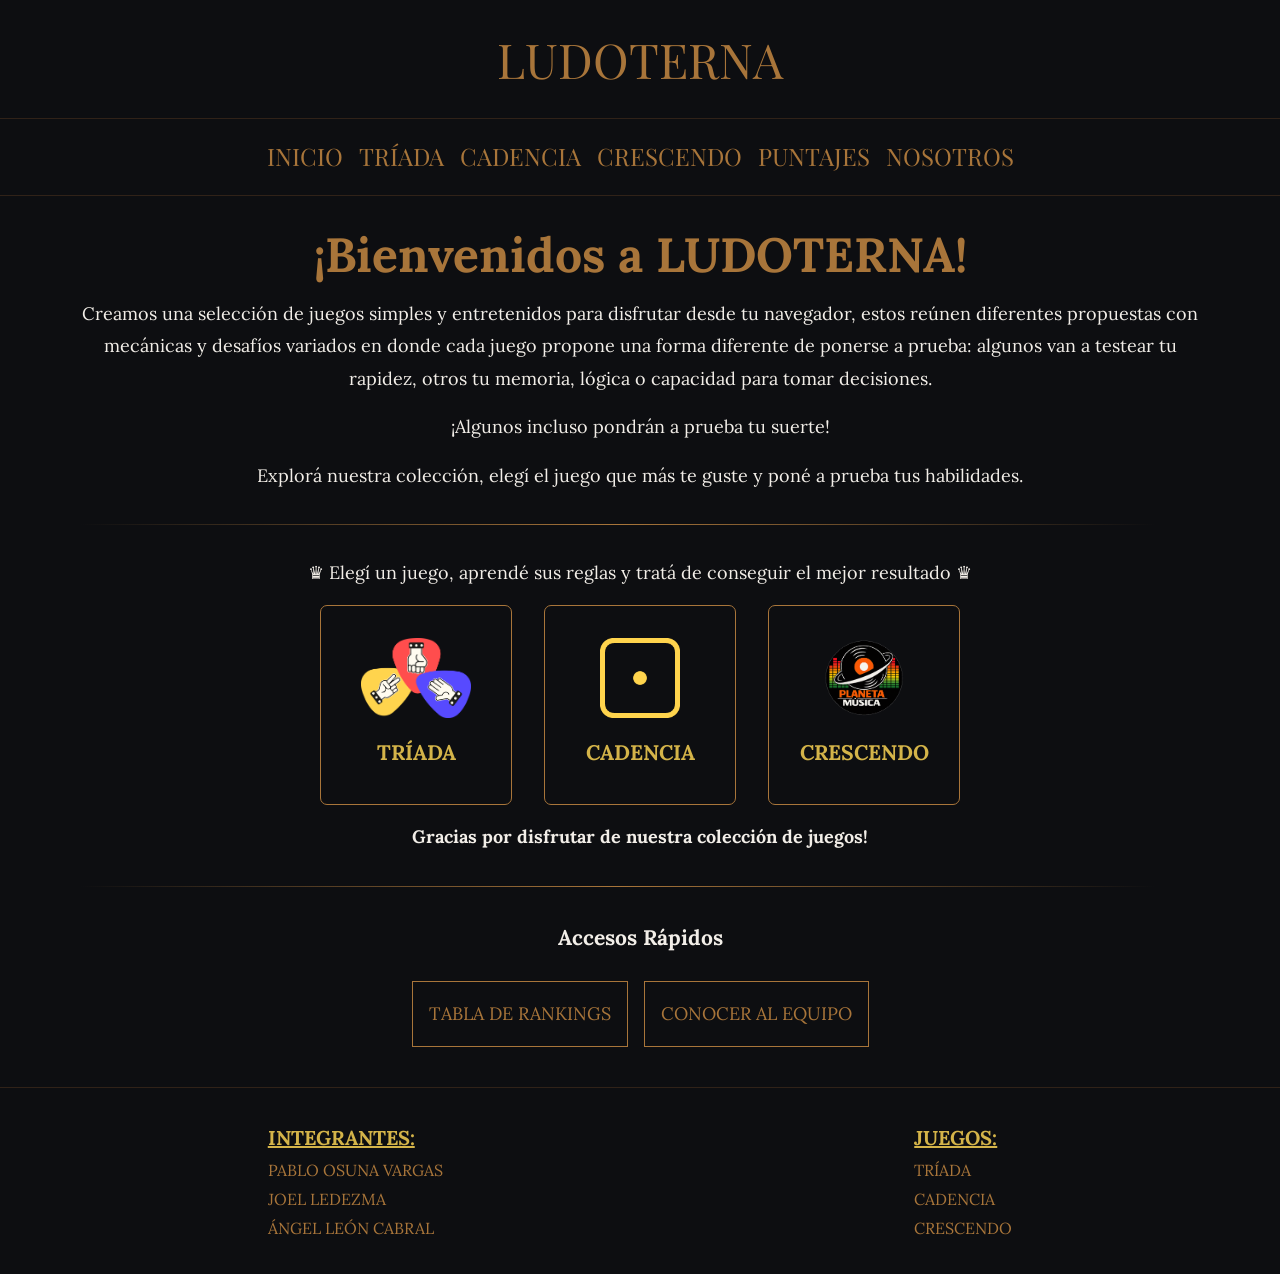
==== commit 9fb87e94: "Últimos cambios Limpieza del código" ====
--- a/index.html
+++ b/index.html
@@ -4,14 +4,6 @@
     <meta charset="UTF-8" />
     <meta name="viewport" content="width=device-width, initial-scale=1.0" />
     <link href="css/estilos.css" rel="stylesheet" />
-
-    <!-- FUENTE TÍTULOS IMPORTANTES-->
-    <link rel="preconnect" href="https://fonts.googleapis.com" />
-    <link rel="preconnect" href="https://fonts.gstatic.com" crossorigin />
-    <link
-      href="https://fonts.googleapis.com/css2?family=Playfair+Display:ital,wght@0,400..900;1,400..900&display=swap"
-      rel="stylesheet"
-    />
 
     <!--FUENTE TEXTO-->
     <link rel="preconnect" href="https://fonts.googleapis.com" />
--- a/css/estilos.css
+++ b/css/estilos.css
@@ -289,6 +289,23 @@
   border-radius: 10px;
 }
 
+.portada {
+  display: flex;
+  flex-direction: column;
+  align-items: center;
+}
+
+.reglas {
+  display: flex;
+  flex-direction: column;
+  align-items: center;
+  padding: 2rem;
+}
+
+.reglas ul li {
+  margin-left: 2rem;
+}
+
 .logo-juego {
   width: 40%;
 }
@@ -329,6 +346,10 @@
   font-weight: bold;
 }
 
+.fin {
+  display: none;
+}
+
 /* --------------------------------------------------------------------- || TRÍADA || ---------- */
 
 #tableroUno,
@@ -373,10 +394,17 @@
 #cartas-dos button {
   flex: 1;
   min-width: 0;
-  padding: 0;
+  margin: 1rem;
   border: none;
   background: transparent;
   cursor: pointer;
+}
+
+#cartas button.carta-seleccionada,
+#cartas-dos button.carta-seleccionada {
+  background-color: #d4b449;
+  border: 3px solid #f2eee8;
+  border-radius: 10px;
 }
 
 #cartas button img,
@@ -399,129 +427,263 @@
   font-weight: bold;
 }
 
+#orden,
+#orden-dos {
+  font-size: 20px;
+  font-weight: bold;
+  text-decoration: underline;
+}
+
 .fin {
   display: flex;
   flex-direction: column;
   align-items: center;
   gap: 1rem;
 }
+
 .fin img {
   width: 50%;
 }
 
-/* ============== */
-/* ESTILOS TRIVIA */
-/* ============== */
-.trivia,
-.portada,
-.instrucciones,
-.juego,
-.interfaz,
-.tablero2 {
-  display: flex;
-  justify-content: center;
-  align-items: center;
-}
-
-.trivia,
-.portada,
-.instrucciones,
-.juego {
-  flex-direction: column;
-}
-
-.interfaz,
-.tablero2 {
+/* --------------------------------------------------------------------- || CADENCIA || ---------- */
+
+#tablero-dados {
+  display: flex;
+  flex-flow: column;
+  align-items: center;
+}
+
+#barra-superior {
+  display: flex;
+  max-width: 1200px;
+  width: 100%;
+  align-items: center;
+  font-size: 20px;
+}
+
+#barra-superior p {
+  margin: 1rem;
+}
+
+#barra-superior div {
+  margin: 1rem 0.5rem;
+  padding: 1rem;
+  border-radius: 10px;
+}
+
+#info-partida,
+#info-jugador,
+#info-dos {
+  display: flex;
+  align-items: center;
+}
+
+#dados {
+  display: flex;
+  justify-content: center;
+  align-items: center;
+  width: 100%;
+  max-width: 700px;
+}
+
+#dado1,
+#dado2 {
+  display: flex;
+  justify-content: center;
+  align-items: center;
+  flex: 1;
+  min-width: 0;
+}
+
+#dados img {
+  display: block;
+  width: 100%;
+  max-width: 200px;
+  height: auto;
+}
+
+#tirar-dados,
+#sumar,
+#atacar {
+  margin: 1rem;
+  padding: 1rem;
+  background-color: #0d0e11;
+  color: #a8753a;
+  border: 1px solid #a8753a;
+  border-radius: 5px;
+  text-transform: uppercase;
+  font-weight: bold;
+  font-size: 25px;
+}
+
+#tirar-dados:hover,
+#sumar:hover,
+#atacar:hover {
+  background-color: #a8753a;
+  color: #0d0e11;
+}
+
+#tablero-dados button:disabled {
+  opacity: 0.45;
+  cursor: not-allowed;
+  filter: grayscale(50%);
+  box-shadow: none;
+}
+
+#acciones-jugador {
+  display: flex;
+  gap: 2rem;
+}
+
+#suma-dados {
+  font-size: 25px;
+  font-weight: bold;
+  text-transform: uppercase;
+}
+
+#tablero-dados {
+  display: none;
+}
+
+#timer-dados,
+#numero-prohibido {
+  padding: 0.5rem 1rem;
+  border-radius: 10px;
+  background-color: #f2eee8;
+  color: #0d0e11;
+  font-size: 30px;
+  font-weight: bold;
+}
+
+/* --------------------------------------------------------------------- || CRESCENDO || ---------- */
+
+.interfaz {
+  display: flex;
   flex-direction: row;
 }
 
 .tablero1 {
-  display: block;
-}
-.tablero1,
-.tablero2 {
-  width: 50%;
-}
+  display: flex;
+  flex-direction: column;
+  width: 100%;
+  max-width: 900px;
+  margin: 0 5rem;
+  padding: 2rem;
+}
+
 .tablero1 div {
-  margin: 1rem;
   padding: 1rem;
 }
 
 .pregunta,
 .mensaje {
-  width: 100%;
-  height: 3rem;
-}
-
-/* estilo para span de pregunta */
-.jugadorActual {
-  font-weight: bold;
-  font-size: 1.4rem;
-  color: rgba(250, 0, 70, 1);
-  text-transform: uppercase;
-}
-
-.instrucciones ul {
+  text-align: center;
+}
+
+.opciones {
+  display: flex;
+  flex-direction: row;
+  justify-content: center;
+  gap: 1rem;
+}
+
+.opciones button,
+#btnReiniciar {
+  margin: 1rem;
+  padding: 1rem;
+  background-color: #0d0e11;
+  color: #a8753a;
+  border: 1px solid #a8753a;
+  border-radius: 5px;
+  text-transform: uppercase;
+  font-weight: bold;
+  font-size: 15px;
+}
+
+.opciones button:hover:not(:disabled),
+#btnReiniciar:hover:not(:disabled) {
+  background-color: #a8753a;
+  color: #0d0e11;
+}
+
+.opciones button:disabled,
+#btnReiniciar:disabled {
+  opacity: 0.6;
+  cursor: not-allowed;
+}
+
+.tablero2 {
+  display: flex;
+  flex-direction: row;
+  justify-content: space-evenly;
+  align-items: center;
+  gap: 1rem;
+}
+
+.jugador {
+  display: flex;
+  flex-direction: column;
+  align-items: center;
+  gap: 0.5rem;
+  text-align: center;
+  font-weight: bold;
+}
+
+.jugador h2 {
+  font-size: 20px;
+}
+
+.jugador p {
+  font-size: 20px;
+  text-transform: uppercase;
+}
+
+#bloques1,
+#bloques2 {
+  display: flex;
+  flex-direction: column;
+  justify-content: flex-end;
+  align-items: center;
+  width: 6rem;
+  height: 25rem;
+  border: 1px solid #a8753a;
+  border-radius: 4px;
+  overflow: hidden;
+}
+
+.bloque {
+  flex: 0 0 4rem;
+  width: 100%;
   margin: 0;
   padding: 0;
 }
-.ayuda {
-  position: absolute;
-  background-color: rgba(220, 100, 0, 1);
-}
-.ayuda ul {
-  margin: 0;
-  padding: 0;
-}
-.instrucciones ul li,
-.ayuda ul li {
-  display: block;
-}
-
-img {
-  margin: 0;
-  padding: 1rem;
-}
-
-#bloques1,
-#bloques2 {
-  width: 8rem;
-  height: 25rem;
-  display: flex;
-  flex-direction: column;
-  justify-content: flex-end;
-  border: solid whitesmoke 1px;
-}
-
-.bloque {
-  width: 90%;
-  height: 4rem;
-  margin: 0;
-  flex-shrink: 0;
-  display: flex;
-  align-items: center;
-  justify-content: center;
-}
 
 .negro {
-  background-color: black;
-}
+  background-color: #0d0e11;
+}
+
 .azul {
-  background-color: blue;
-}
+  background-color: #5d8fc4;
+}
+
 .rojo {
-  background-color: red;
-}
+  background-color: #c45d61;
+}
+
 .verde {
-  background-color: green;
-}
+  background-color: #548568;
+}
+
 .amarillo {
-  background-color: yellow;
-}
+  background-color: #d4b449;
+}
+
 .blanco {
-  background-color: white;
-}
-
-/* ================== */
-/* FIN ESTILOS TRIVIA */
-/* ================== */
+  background-color: #f2eee8;
+}
+
+.reglas,
+.juego,
+.fin {
+  display: none;
+}
